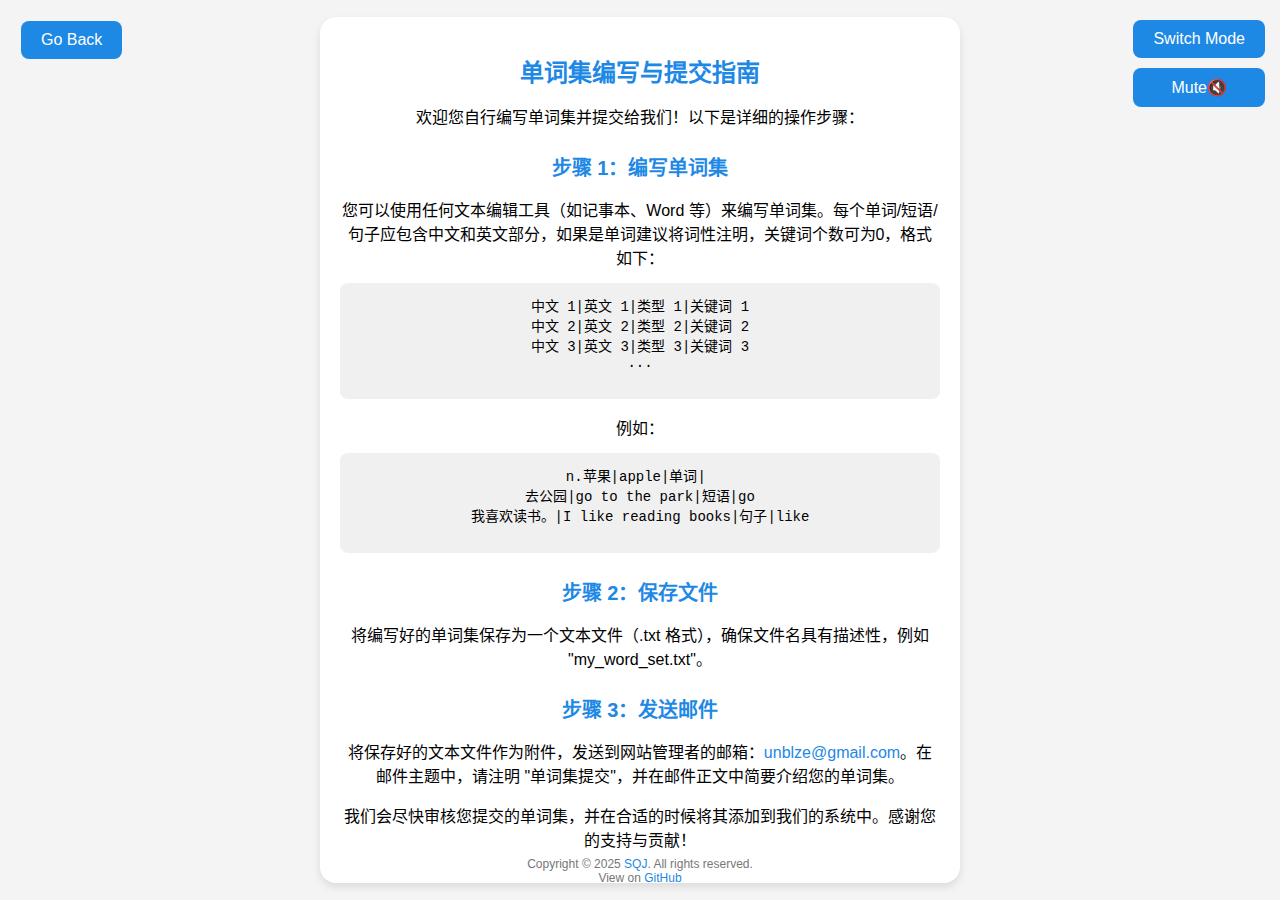
==== guide.html @ acdbc1c0 "1.4" ====
<!DOCTYPE html>
<html lang="zh-CN">

<head>
    <!-- Google tag (gtag.js) -->
    <script async src="https://www.googletagmanager.com/gtag/js?id=G-KYDS6C2K9N"></script>
    <script>
        window.dataLayer = window.dataLayer || [];
        function gtag(){dataLayer.push(arguments);}
        gtag('js', new Date());

        gtag('config', 'G-KYDS6C2K9N');
    </script>
    <meta charset="UTF-8">
    <meta name="viewport" content="width=device-width, initial-scale=1.0">
    <title>SEWT Guide</title>
    <link rel="icon" type="image/png" href="static/favicon/favicon-96x96.png" sizes="96x96" />
    <link rel="icon" type="image/svg+xml" href="static/favicon/favicon.svg" />
    <link rel="shortcut icon" href="static/favicon/favicon.ico" />
    <link rel="apple-touch-icon" sizes="180x180" href="static/favicon/apple-touch-icon.png" />
    <meta name="apple-mobile-web-app-title" content="SEWT" />
    <link rel="manifest" href="static/favicon/site.webmanifest" />
    <link rel="stylesheet" href="css/styles.css">
</head>


<body>
    <button id="back-button">Go Back</button>
    <div class="container">
        <h1>单词集编写与提交指南</h1>
        <p>欢迎您自行编写单词集并提交给我们！以下是详细的操作步骤：</p>

        <h2>步骤 1：编写单词集</h2>
        <p>您可以使用任何文本编辑工具（如记事本、Word 等）来编写单词集。每个单词/短语/句子应包含中文和英文部分，如果是单词建议将词性注明，关键词个数可为0，格式如下：</p>
        <pre>
中文 1|英文 1|类型 1|关键词 1
中文 2|英文 2|类型 2|关键词 2
中文 3|英文 3|类型 3|关键词 3
...
        </pre>
        <p>例如：</p>
        <pre>
n.苹果|apple|单词| 
去公园|go to the park|短语|go
我喜欢读书。|I like reading books|句子|like
        </pre>

        <h2>步骤 2：保存文件</h2>
        <p>将编写好的单词集保存为一个文本文件（.txt 格式），确保文件名具有描述性，例如 "my_word_set.txt"。</p>

        <h2>步骤 3：发送邮件</h2>
        <p>将保存好的文本文件作为附件，发送到网站管理者的邮箱：<a href="mailto:unblze@gmail.com">unblze@gmail.com</a>。在邮件主题中，请注明 "单词集提交"，并在邮件正文中简要介绍您的单词集。</p>

        <p>我们会尽快审核您提交的单词集，并在合适的时候将其添加到我们的系统中。感谢您的支持与贡献！</p>
    </div>
    <div class="toggle-buttons">
        <button id="dark-mode-toggle" data-audio="static/audio/zi.wav">Switch Mode</button>
        <button id="volume-toggle">Sound</button>
    </div>
    <footer>
        Copyright &copy; 2025 <a href="https://sqj.pages.dev">SQJ</a>. All rights reserved.<br>
        View on <a href="https://github.com/geGDVS/qgl">GitHub</a>
    </footer>
    <script src="js/guide.js"></script>
</body>

</html>
---- css/styles.css ----
/* 全局样式 */
body {
    font-family: 'Roboto', sans-serif;
    background-color: #f4f4f4;
    display: flex;
    justify-content: center;
    align-items: center;
    min-height: 100vh;
    margin: 0;
    transition: background-color 0.3s ease;
}

.container {
    background-color: #fff;
    border-radius: 16px;
    box-shadow: 0 4px 8px rgba(0, 0, 0, 0.1);
    padding: 20px;
    text-align: center;
    width: 90%;
    max-width: 600px;
    transition: background-color 0.3s ease;
}

h1 {
    color: #1e88e5;
    margin-bottom: 16px;
    font-size: 24px;
    transition: color 0.3s ease;
}

h2 {
    color: #1e88e5;
    margin-top: 24px;
    margin-bottom: 8px;
    font-size: 20px;
}

p {
    font-size: 16px;
    margin-bottom: 12px;
}

pre {
    background-color: #f0f0f0;
    padding: 12px;
    border-radius: 8px;
    font-family: 'Courier New', Courier, monospace;
    font-size: 14px;
    margin-bottom: 16px;
}

a {
    color: #1e88e5;
    text-decoration: none;
}

a:hover {
    text-decoration: underline;
}

button {
    background-color: #1e88e5;
    color: #fff;
    padding: 10px 20px;
    border: none;
    border-radius: 8px;
    font-size: 16px;
    cursor: pointer;
    transition: background-color 0.3s ease;
    margin: 6px;
}

button:hover {
    background-color: #1565c0;
}

#result-message {
    font-size: 16px;
    margin-top: 12px;
}

/* 下拉框容器样式 */
.select-container {
    top: 20px;
    left: 20px;
    width: 200px;
    border: 1px solid #ccc;
    border-radius: 4px;
    overflow: hidden;
    background-color: #fff;
    transition: border-color 0.3s ease;
    display: flex;
    flex-direction: column;
    align-items: stretch;
}

/* 下拉框样式 */
#exam-set-select {
    width: 100%;
    padding: 12px 40px 12px 16px;
    border: none;
    background-color: transparent;
    font-size: 16px;
    -webkit-appearance: none;
    -moz-appearance: none;
    appearance: none;
    cursor: pointer;
    outline: none;
}

/* 下拉箭头样式 */
.select-arrow {
    position: absolute;
    top: 25%;
    right: 16px;
    transform: translateY(-50%);
    pointer-events: none;
    width: 0;
    height: 0;
    border-left: 6px solid transparent;
    border-right: 6px solid transparent;
    border-top: 8px solid #777;
}

/* 下拉框聚焦时样式 */
.select-container:focus-within {
    border-color: #1e88e5;
}

/* 暗色模式样式 */
body.dark-mode {
    background-color: #121212;
    color: #fff;
}

body.dark-mode .container {
    background-color: #1e1e1e;
    box-shadow: 0 4px 8px rgba(255, 255, 255, 0.1);
}

body.dark-mode h1,
body.dark-mode h2 {
    color: #bb86fc;
}

body.dark-mode pre {
    background-color: #333;
}

body.dark-mode button {
    background-color: #bb86fc;
}

body.dark-mode button:hover {
    background-color: #3700b3;
}

body.dark-mode .select-container {
    background-color: #292929;
    border-color: #555;
}

body.dark-mode #exam-set-select {
    color: #fff;
    background-color: #292929;
}

body.dark-mode .select-arrow {
    border-top-color: #fff;
}

body.dark-mode .select-container:focus-within {
    border-color: #bb86fc;
}

/* 切换按钮容器样式 */
.toggle-buttons {
    position: absolute;
    top: 15px;
    right: 15px;
    display: flex;
    flex-direction: column;
    align-items: center;
}

.toggle-buttons button {
    width: 100%;
    margin: 5px 0;
}

.select-buttons {
    position: absolute;
    top: 15px;
    left: 15px;
    display: flex;
    flex-direction: column;
    align-items: center;
}

.select-buttons div {
    width: 100%;
    margin: 5px 0;
}

.select-buttons button {
    width: 100%;
    margin: 5px 0;
}

#back-button {
    position: absolute;
    top: 15px;
    left: 15px;
}

footer {
    position: absolute;
    bottom: 15px;
    width: 100%;
    text-align: center;
    color: #777;
    font-size: 12px;
}

footer a {
    color: #1e88e5;
    text-decoration: none;
}

footer a:hover {
    text-decoration: underline;
}

/* 手机端适配 */
@media (max-width: 480px) {
    .container {
        width: 90%;
        padding: 15px;
    }

    h1 {
        font-size: 20px;
        margin-bottom: 12px;
    }

    h2 {
        font-size: 18px;
    }

    p {
        font-size: 14px;
    }

    pre {
        font-size: 12px;
    }

    button {
        padding: 8px 16px;
        font-size: 14px;
    }

    .select-container {
        top: 10px;
        left: 10px;
        width: 150px;
    }

    #exam-set-select {
        padding: 10px 30px 10px 12px;
        font-size: 14px;
    }

    .toggle-buttons {
        top: 10px;
        right: 10px;
    }

    footer {
        font-size: 10px;
    }
}
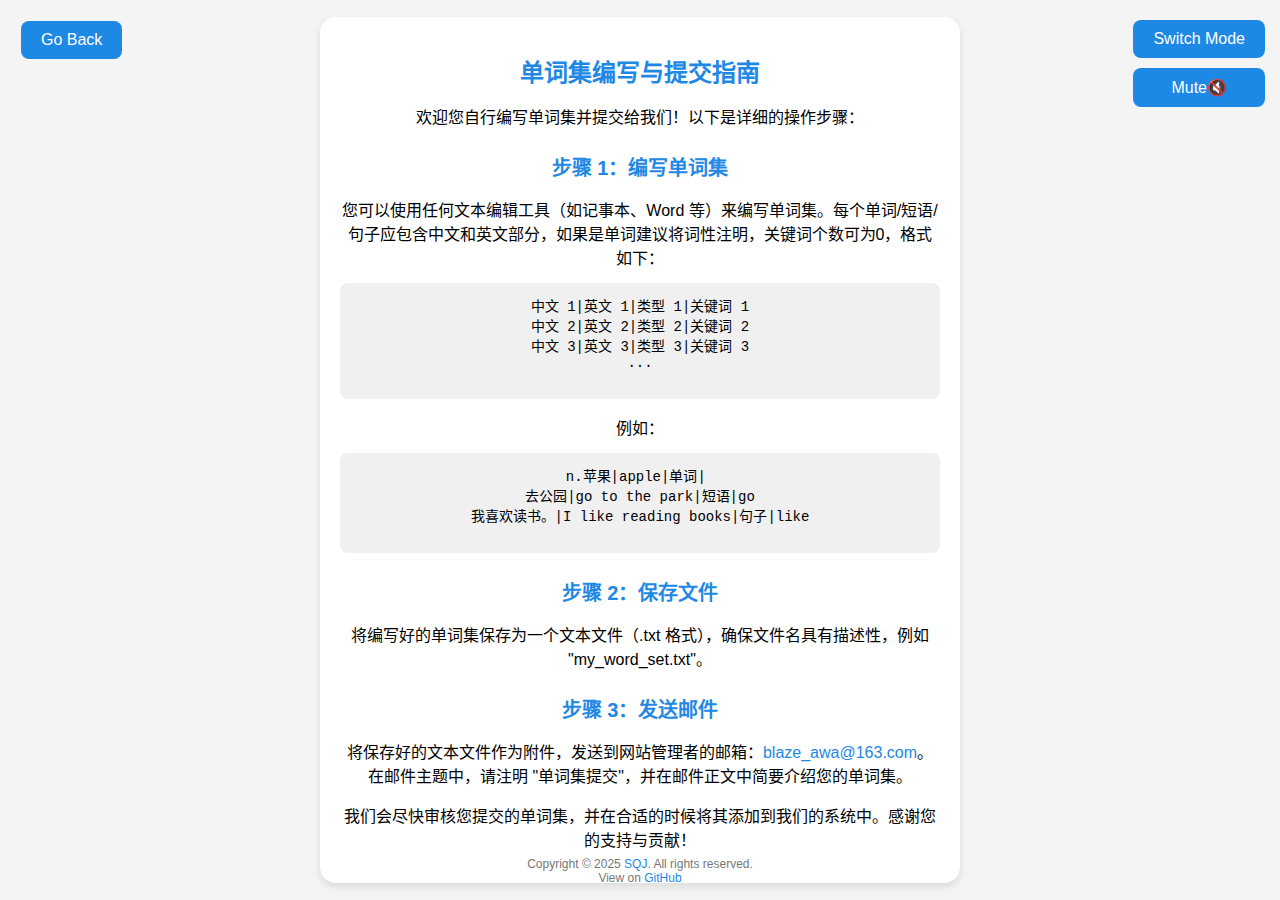
==== commit eb128e32: "选择框调整" ====
--- a/guide.html
+++ b/guide.html
@@ -49,7 +49,7 @@
         <p>将编写好的单词集保存为一个文本文件（.txt 格式），确保文件名具有描述性，例如 "my_word_set.txt"。</p>
 
         <h2>步骤 3：发送邮件</h2>
-        <p>将保存好的文本文件作为附件，发送到网站管理者的邮箱：<a href="mailto:unblze@gmail.com">unblze@gmail.com</a>。在邮件主题中，请注明 "单词集提交"，并在邮件正文中简要介绍您的单词集。</p>
+        <p>将保存好的文本文件作为附件，发送到网站管理者的邮箱：<a href="mailto:blaze_awa@163.com">blaze_awa@163.com</a>。在邮件主题中，请注明 "单词集提交"，并在邮件正文中简要介绍您的单词集。</p>
 
         <p>我们会尽快审核您提交的单词集，并在合适的时候将其添加到我们的系统中。感谢您的支持与贡献！</p>
     </div>
--- a/css/styles.css
+++ b/css/styles.css
@@ -97,7 +97,7 @@
 /* 下拉框样式 */
 #exam-set-select {
     width: 100%;
-    padding: 12px 40px 12px 16px;
+    padding: 10px 40px 10px 16px;
     border: none;
     background-color: transparent;
     font-size: 16px;
